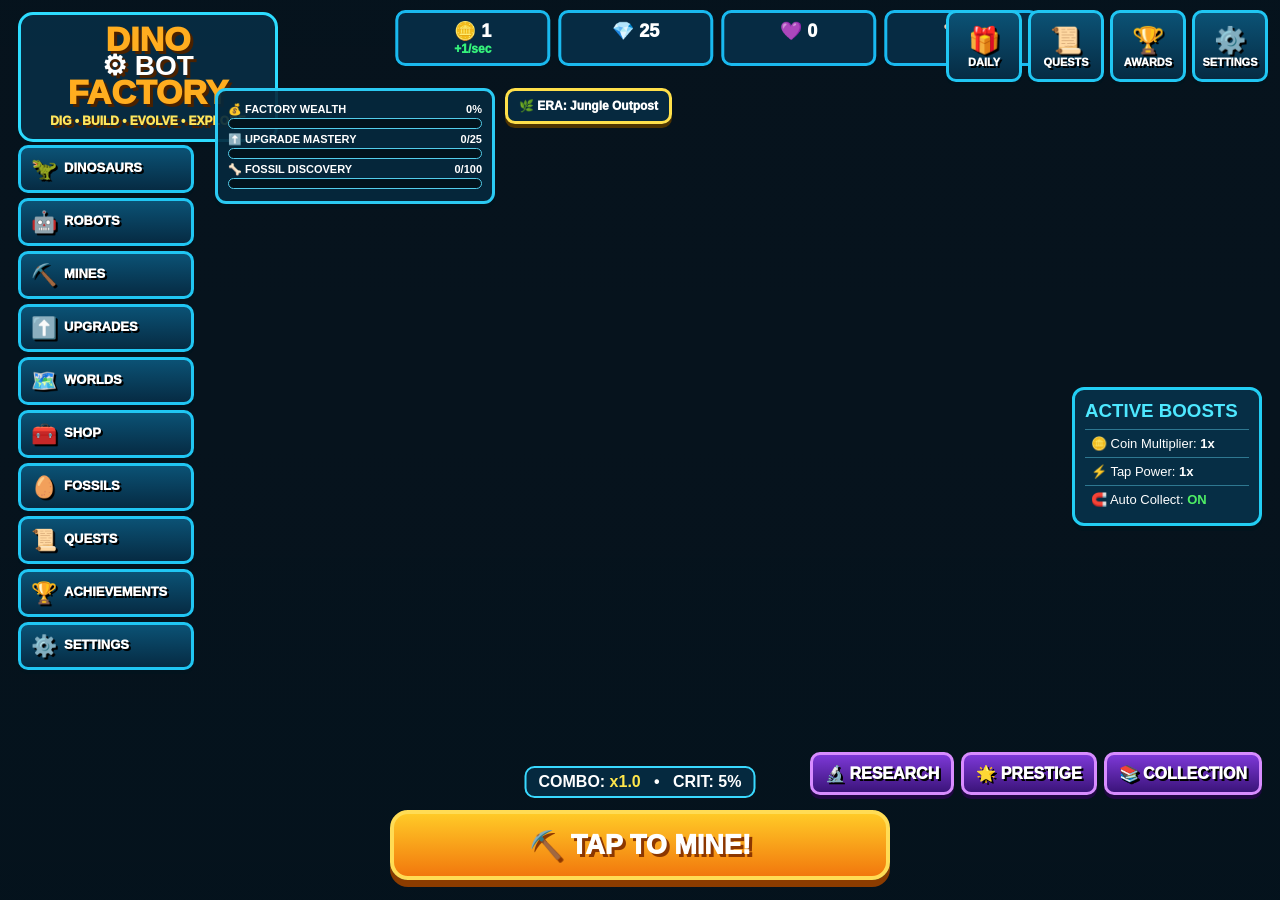
==== app/src/main/assets/index.html @ ebbcc348 "Publish Android APK with responsive layout" ====
<!doctype html>
<html><head><meta charset="utf-8"><title>DinoBot Factory - Reference Layout Edition</title>
<meta name="viewport" content="width=device-width,initial-scale=1,user-scalable=no">
<style>
*{box-sizing:border-box}html,body{margin:0;width:100%;height:100%;overflow:hidden;background:#06131d;color:#fff;font-family:Arial,sans-serif}
button{font:inherit}
#game{position:relative;width:100vw;height:100vh;background-image:url("background.jpg");background-position:center;background-size:cover;overflow:hidden}
#game:after{content:"";position:absolute;inset:0;background:linear-gradient(#00111b18,#00111b00 45%,#00111b45);pointer-events:none}
.logo{position:absolute;z-index:20;left:18px;top:12px;width:260px;padding:10px 14px;text-align:center;font-weight:1000;font-size:34px;line-height:.85;color:#ffad1f;text-shadow:3px 3px #4a2100;background:#08334dbd;border:3px solid #2ddcff;border-radius:15px;box-shadow:0 5px #02131d}
.logo b{display:block;color:#fff;font-size:28px}.logo small{display:block;color:#ffe65c;font-size:12px;line-height:1.4;margin-top:6px}
.resources{position:absolute;z-index:30;top:10px;left:50%;transform:translateX(-38%);display:flex;gap:8px}
.res{min-width:155px;background:#062b43;border:3px solid #19b9ef;border-radius:10px;padding:7px 12px;box-shadow:0 4px #02131d;font-weight:1000;font-size:18px;text-align:center}
.res small{display:block;color:#35f27b;font-size:12px}
.topbuttons{position:absolute;z-index:30;right:12px;top:10px;display:flex;gap:6px}
.topbtn,.sidebtn{background:linear-gradient(#0b5275,#062b43);border:3px solid #20c6f3;color:white;box-shadow:0 4px #02131d;cursor:pointer;font-weight:1000;text-shadow:2px 2px #000;transition:.08s}
.topbtn{width:76px;height:72px;border-radius:10px;font-size:11px}.topbtn span{display:block;font-size:26px}
.side{position:absolute;z-index:30;left:18px;top:220px;width:180px;display:flex;flex-direction:column;gap:7px}
.sidebtn{height:58px;border-radius:10px;text-align:left;padding:0 12px;font-size:15px}.sidebtn span{font-size:26px;vertical-align:middle;margin-right:9px}
.topbtn:hover,.sidebtn:hover,.buy:hover,#tap:hover{filter:brightness(1.2)}
.topbtn:active,.sidebtn:active,.buy:active,#tap:active{transform:translateY(4px) scale(.97);box-shadow:0 0 #02131d}
.clickfx{animation:clickfx .25s}@keyframes clickfx{50%{filter:brightness(2);transform:scale(.94)}}
.boosts{position:absolute;z-index:25;right:18px;top:43%;width:190px;background:#063149e8;border:3px solid #22cef4;border-radius:12px;padding:10px;box-shadow:0 5px #02131d}
.boosts h3{margin:0 0 7px;color:#4ee8ff}.boost{padding:6px;border-top:1px solid #2e7891;font-size:13px}
#tap{position:absolute;z-index:35;left:50%;bottom:20px;transform:translateX(-50%);width:min(500px,45vw);height:70px;border:4px solid #ffdc55;border-radius:18px;background:linear-gradient(#ffca27,#f2780d);color:white;font-size:27px;font-weight:1000;text-shadow:3px 3px #8c3700;box-shadow:0 7px #8b3c00;cursor:pointer}
.goal{position:absolute;z-index:28;right:17%;bottom:20px;width:260px;background:#062b43;border:3px solid #20c6f3;border-radius:12px;padding:9px;text-align:center;font-weight:900}.bar{height:14px;background:#031822;border:2px solid #67d9f5;border-radius:9px;overflow:hidden}.fill{height:100%;background:#36e94c;width:0%}
.world{position:absolute;z-index:28;left:105px;bottom:18px;width:250px;background:#062b43;border:3px solid #20c6f3;border-radius:12px;padding:8px;font-weight:900}
#overlay{display:none;position:absolute;z-index:100;inset:0;background:#0008;align-items:center;justify-content:center;padding:14px}
#panel{width:min(900px,72vw);max-height:72vh;overflow:auto;background:#06283c;border:4px solid #25d1f6;border-radius:14px;box-shadow:0 15px 45px #000;padding:12px}
.head{display:flex;justify-content:space-between;align-items:center;border-bottom:2px solid #20a4c9}.head h1{margin:4px;color:#fff;font-size:23px}.close{background:#e53f39;border:3px solid #7b1515;color:#fff;border-radius:8px;font-size:20px;font-weight:1000;cursor:pointer}
.grid{display:grid;grid-template-columns:repeat(3,1fr);gap:10px;margin-top:10px}.card{background:linear-gradient(#0b4865,#082f46);border:2px solid #2aaed5;border-radius:10px;padding:10px;text-align:center;position:relative;overflow:hidden}.card h3{margin:3px}.icon{font-size:42px}.lvl{color:#53eaff;font-weight:1000}.desc{min-height:34px;font-size:12px;color:#d9f8ff}.buy{width:100%;padding:9px;background:linear-gradient(#52ef43,#19b82d);border:2px solid #08731a;border-radius:7px;color:#05240a;font-weight:1000;box-shadow:0 4px #075516;cursor:pointer}.buy.locked{background:#58666c;color:#d2d2d2;border-color:#333;box-shadow:0 4px #222}
.upgraded{animation:upgrade .75s}@keyframes upgrade{20%{transform:scale(1.08);filter:brightness(1.8)}45%{box-shadow:0 0 35px #fff,0 0 55px #40efff}100%{transform:scale(1)}}
.gain{position:absolute;z-index:200;color:#ffe44e;font-size:30px;font-weight:1000;text-shadow:3px 3px #000;pointer-events:none;animation:gain .9s forwards}@keyframes gain{0%{transform:translate(-50%,0) scale(.7)}40%{transform:translate(-50%,-35px) scale(1.25)}100%{transform:translate(-50%,-105px);opacity:0}}
.spark{position:absolute;z-index:201;pointer-events:none;animation:spark .8s forwards}@keyframes spark{to{transform:translate(var(--x),var(--y)) rotate(240deg) scale(.2);opacity:0}}
#toast{display:none;position:absolute;z-index:250;left:50%;top:17%;transform:translateX(-50%);padding:13px 25px;background:#073b55;border:4px solid #ffe45a;border-radius:12px;font-size:23px;font-weight:1000;text-shadow:2px 2px #000;box-shadow:0 0 30px #fff7}.toast{display:block!important;animation:toast 1.25s forwards}@keyframes toast{0%{opacity:0;transform:translate(-50%,-30px) scale(.6)}20%,70%{opacity:1;transform:translate(-50%,0) scale(1.05)}100%{opacity:0;transform:translate(-50%,-20px)}}
@media(max-width:900px){.logo{width:170px;font-size:23px}.logo b{font-size:20px}.side{left:8px;width:125px;top:170px}.sidebtn{height:45px;font-size:11px}.sidebtn span{font-size:18px}.resources{transform:translateX(-30%)}.res{min-width:105px;font-size:13px}.topbuttons{display:none}.boosts{display:none}.world{display:none}.goal{right:8px;width:180px}.grid{grid-template-columns:repeat(2,1fr)}#panel{width:86vw}}
</style>
<style>
#featureDock{position:absolute;z-index:32;right:18px;bottom:105px;display:flex;gap:7px}
.featureBtn{background:linear-gradient(#7d38d7,#3b147a);border:3px solid #d88cff;color:#fff;border-radius:10px;
padding:9px 12px;font-weight:1000;box-shadow:0 4px #210743;cursor:pointer;text-shadow:2px 2px #000}
.featureBtn:active{transform:translateY(3px);box-shadow:0 1px #210743}
.comboBox{position:absolute;z-index:34;left:50%;bottom:102px;transform:translateX(-50%);background:#062b43e8;
border:2px solid #39d9ff;border-radius:10px;padding:5px 12px;font-weight:900}
#combo{color:#ffe64b}.crit{color:#ff63ef!important;font-size:38px!important}
@media(max-width:900px){#featureDock{display:none}.comboBox{bottom:90px}}
</style>

<style>
#tap{
  transform:translateX(-50%) !important;
  translate:0 0 !important;
  transition:filter .08s, box-shadow .08s !important;
  will-change:scale,filter;
}
#tap:hover{transform:translateX(-50%) !important}
#tap:active{transform:translateX(-50%) !important;scale:.96;box-shadow:0 3px #8b3c00!important}
#tap.clickfx{animation:tapStable .24s!important}
@keyframes tapStable{0%,100%{scale:1}45%{scale:.94;filter:brightness(1.6)}}
.catTag{display:inline-block;padding:2px 7px;border-radius:9px;background:#031c2a;color:#69eaff;font-size:10px;font-weight:1000;margin-bottom:4px}
.trait{margin:6px 0;padding:5px;border:1px solid #2f7892;border-radius:6px;background:#061f30;font-size:11px}
.eventMeter{position:absolute;z-index:40;right:18px;bottom:178px;width:215px;background:#062b43e8;border:3px solid #ffcf42;border-radius:10px;padding:8px;font-size:11px;font-weight:900}
.eventMeter b{color:#ffe75b}.eventbar{height:8px;background:#02131d;border-radius:6px;margin-top:5px;overflow:hidden}.eventbar i{display:block;height:100%;width:0;background:#ffe247}
#eventCard{display:none;position:absolute;z-index:260;left:50%;top:22%;transform:translateX(-50%);width:min(460px,80vw);background:#082e46;border:4px solid #ffe45a;border-radius:15px;padding:16px;text-align:center;box-shadow:0 0 45px #000}
#eventCard.show{display:block;animation:eventPop .35s}@keyframes eventPop{0%{transform:translateX(-50%) scale(.65);opacity:0}100%{transform:translateX(-50%) scale(1);opacity:1}}
#eventCard h2{margin:3px;color:#ffe75b}.eventBtns{display:flex;gap:8px;justify-content:center}.eventBtns button{padding:9px 15px;border-radius:8px;border:2px solid #59eaff;background:#0a5275;color:#fff;font-weight:1000;cursor:pointer}
</style>

<style id="windowsLeftMenuFix">
/* Keep the full left navigation visible on ordinary laptop/desktop Chrome windows. */
.side{
  top:145px !important;
  bottom:18px !important;
  height:auto !important;
  max-height:calc(100vh - 163px) !important;
  gap:5px !important;
  overflow-y:auto !important;
  overflow-x:hidden !important;
  padding-right:4px;
  scrollbar-width:thin;
}
.sidebtn{
  flex:0 0 48px !important;
  height:48px !important;
  min-height:48px !important;
  padding:0 10px !important;
  font-size:13px !important;
}
.sidebtn span{
  font-size:21px !important;
  margin-right:7px !important;
}
.side::-webkit-scrollbar{width:5px}
.side::-webkit-scrollbar-thumb{background:#2bbde8;border-radius:5px}

/* Short Windows browser windows get an even more compact menu. */
@media (min-width:901px) and (max-height:800px){
  .side{top:118px !important;bottom:10px !important;max-height:calc(100vh - 128px) !important;gap:3px !important}
  .sidebtn{flex-basis:40px !important;height:40px !important;min-height:40px !important;font-size:11px !important}
  .sidebtn span{font-size:18px !important;margin-right:5px !important}
}
@media (min-width:901px) and (max-height:650px){
  .side{top:90px !important}
  .sidebtn{flex-basis:34px !important;height:34px !important;min-height:34px !important;font-size:10px !important}
  .sidebtn span{font-size:15px !important}
}
</style>

<style id="progressEvolutionUpdate">
#progressDeck{
 position:absolute;z-index:31;left:215px;top:92px;width:280px;
 background:#05283de8;border:3px solid #2bcaf3;border-radius:11px;
 padding:8px 10px;box-shadow:0 5px #02131d;font-size:11px;font-weight:900
}
.pRow{margin:4px 0}.pLabel{display:flex;justify-content:space-between;margin-bottom:2px}
.pTrack{height:11px;background:#02131d;border:1px solid #53ccea;border-radius:8px;overflow:hidden}
.pFill{height:100%;width:0%;background:linear-gradient(90deg,#1de765,#ffe343);transition:width .35s ease}
#wealthFill{background:linear-gradient(90deg,#23d7ff,#7557ff)}
#upgradeFill{background:linear-gradient(90deg,#ff9d21,#ffe84a)}
#fossilFill{background:linear-gradient(90deg,#8bdd62,#e6f6a4)}
#evolutionBanner{
 display:none;position:absolute;z-index:270;left:50%;top:34%;transform:translate(-50%,-50%);
 padding:18px 32px;background:#072f47;border:5px solid #ffe24b;border-radius:15px;
 font-size:30px;font-weight:1000;text-align:center;text-shadow:3px 3px #000;
 box-shadow:0 0 55px #fff8
}
#evolutionBanner.play{display:block;animation:evolvePop 1.7s forwards}
@keyframes evolvePop{
 0%{opacity:0;transform:translate(-50%,-50%) scale(.3) rotate(-4deg)}
 18%{opacity:1;transform:translate(-50%,-50%) scale(1.15) rotate(2deg)}
 35%,70%{transform:translate(-50%,-50%) scale(1)}
 100%{opacity:0;transform:translate(-50%,-70%) scale(1.08)}
}
.worldPulse{animation:worldPulse .55s}
@keyframes worldPulse{35%{filter:brightness(1.55) saturate(1.4)}}
.levelSpark{position:absolute;z-index:265;pointer-events:none;font-size:22px;animation:levelSpark 1s forwards}
@keyframes levelSpark{to{transform:translate(var(--sx),var(--sy)) rotate(300deg) scale(.1);opacity:0}}
/* Background evolution layers: existing art remains underneath. */
#game:before{
 content:"";position:absolute;z-index:1;inset:0;pointer-events:none;
 opacity:var(--evoOpacity,0);transition:opacity 1.5s ease,background 1.5s ease;
 background:var(--evoLayer,transparent)
}
#game[data-stage="1"]{--evoOpacity:.12;--evoLayer:linear-gradient(120deg,#00d8ff44,#0000 42%,#7aff6840)}
#game[data-stage="2"]{--evoOpacity:.22;--evoLayer:radial-gradient(circle at 72% 35%,#b74cff88 0 5%,transparent 26%),linear-gradient(120deg,#00efff33,#ff9c2130)}
#game[data-stage="3"]{--evoOpacity:.30;--evoLayer:radial-gradient(circle at 25% 38%,#20f4ff99 0 4%,transparent 24%),radial-gradient(circle at 78% 26%,#ff6d3299 0 5%,transparent 25%),linear-gradient(#00132722,#742cff33)}
#game[data-stage="4"]{--evoOpacity:.40;--evoLayer:radial-gradient(circle at 50% 30%,#fff26a99 0 3%,transparent 22%),linear-gradient(120deg,#8d35ff55,#00eaff55)}
#eraBadge{
 position:absolute;z-index:32;left:505px;top:92px;background:#062b43e8;border:3px solid #ffe04a;
 border-radius:10px;padding:8px 11px;font-size:12px;font-weight:1000;box-shadow:0 4px #4f3400
}
@media(max-width:1100px){#progressDeck{left:205px;width:235px}#eraBadge{left:450px}}
@media(min-width:901px) and (max-height:700px){#progressDeck{top:70px}.eraBadge,#eraBadge{top:70px}}
</style>

<style id="popupOnlyWorldQuestFix">
/* World and quest/goal information now lives only inside its button-opened popup. */
.world,.goal{display:none !important}

/* Give the progress/evolution HUD a little more breathing room. */
#progressDeck{top:88px}
#eraBadge{top:88px}
@media (min-width:901px) and (max-height:700px){
 #progressDeck{top:68px}
 #eraBadge{top:68px}
}
</style>
<style id="android-layout-fix">html,body{width:100%;height:100%;min-height:100%;overflow:hidden;overscroll-behavior:none;-webkit-user-select:none;user-select:none;-webkit-tap-highlight-color:transparent;touch-action:manipulation}#game{width:100vw;height:100dvh;min-height:100vh;overflow:hidden;padding-top:env(safe-area-inset-top);padding-bottom:env(safe-area-inset-bottom);padding-left:env(safe-area-inset-left);padding-right:env(safe-area-inset-right)}button{touch-action:manipulation;-webkit-tap-highlight-color:transparent}@media(max-width:600px){body{font-size:clamp(12px,3.2vw,18px)}}</style><script>document.addEventListener('touchmove',function(e){if(e.target===document.body)e.preventDefault()},{passive:false});</script></head>
<body><div id="game">
<div class="logo">DINO <b>⚙ BOT</b> FACTORY<small>DIG • BUILD • EVOLVE • EXPLORE</small></div>
<div class="resources">
 <div class="res">🪙 <span id="coins">0</span><small>+<span id="rate">1</span>/sec</small></div>
 <div class="res">💎 <span id="gems">25</span></div>
 <div class="res">💜 <span id="cores">0</span></div>
 <div class="res">🦴 <span id="fossils">0</span></div>
</div>
<div class="topbuttons">
 <button class="topbtn" onclick="daily(this)"><span>🎁</span>DAILY</button>
 <button class="topbtn" onclick="openMenu('quests',this)"><span>📜</span>QUESTS</button>
 <button class="topbtn" onclick="openMenu('achievements',this)"><span>🏆</span>AWARDS</button>
 <button class="topbtn" onclick="openMenu('settings',this)"><span>⚙️</span>SETTINGS</button>
</div>
<div class="side">
 <button class="sidebtn" onclick="openMenu('dinos',this)"><span>🦖</span>DINOSAURS</button>
 <button class="sidebtn" onclick="openMenu('robots',this)"><span>🤖</span>ROBOTS</button>
 <button class="sidebtn" onclick="openMenu('mines',this)"><span>⛏️</span>MINES</button>
 <button class="sidebtn" onclick="openMenu('upgrades',this)"><span>⬆️</span>UPGRADES</button>
 <button class="sidebtn" onclick="openMenu('worlds',this)"><span>🗺️</span>WORLDS</button>
 <button class="sidebtn" onclick="openMenu('shop',this)"><span>🧰</span>SHOP</button>
 <button class="sidebtn" onclick="openMenu('fossils',this)"><span>🥚</span>FOSSILS</button>
 <button class="sidebtn" onclick="openMenu('quests',this)"><span>📜</span>QUESTS</button>
 <button class="sidebtn" onclick="openMenu('achievements',this)"><span>🏆</span>ACHIEVEMENTS</button>
 <button class="sidebtn" onclick="openMenu('settings',this)"><span>⚙️</span>SETTINGS</button>
</div>
<div class="boosts"><h3>ACTIVE BOOSTS</h3><div class="boost">🪙 Coin Multiplier: <b id="coinBoost">1x</b></div><div class="boost">⚡ Tap Power: <b id="tapBoost">1x</b></div><div class="boost">🧲 Auto Collect: <b style="color:#4fef65">ON</b></div></div>
<div class="world">🗺️ WORLD <span id="worldNo">1</span><br><small id="worldName">Jurassic Falls</small></div>
<div class="goal">🥚 NEXT GOAL: Buy 10 upgrades<div class="bar"><div class="fill" id="goalFill"></div></div><small><span id="goalText">0</span>/10</small></div>
<button id="tap" onclick="tapEarn(event)">⛏️ TAP TO MINE!</button>

<div id="featureDock">
<button class="featureBtn" onclick="openMega('research',this)">🔬 RESEARCH</button>
<button class="featureBtn" onclick="openMega('prestige',this)">🌟 PRESTIGE</button>
<button class="featureBtn" onclick="openMega('collection',this)">📚 COLLECTION</button>
</div>
<div class="comboBox">COMBO: <span id="combo">x1.0</span> &nbsp; • &nbsp; CRIT: <span id="critChance">5%</span></div>


<div id="eventCard"><h2 id="eventTitle">EVENT!</h2><p id="eventText"></p><div class="eventBtns" id="eventButtons"></div></div>

<div id="progressDeck">
 <div class="pRow"><div class="pLabel"><span>💰 FACTORY WEALTH</span><span id="wealthTxt">0%</span></div><div class="pTrack"><div class="pFill" id="wealthFill"></div></div></div>
 <div class="pRow"><div class="pLabel"><span>⬆️ UPGRADE MASTERY</span><span id="upgradeTxt">0/25</span></div><div class="pTrack"><div class="pFill" id="upgradeFill"></div></div></div>
 <div class="pRow"><div class="pLabel"><span>🦴 FOSSIL DISCOVERY</span><span id="fossilTxt">0/100</span></div><div class="pTrack"><div class="pFill" id="fossilFill"></div></div></div>
</div>
<div id="eraBadge">🌿 ERA: <span id="eraName">Jungle Outpost</span></div>
<div id="evolutionBanner"></div>
<div id="toast"></div>
<div id="overlay" onclick="if(event.target===this)closeMenu()"><div id="panel"><div class="head"><h1 id="title"></h1><button class="close" onclick="closeMenu()">✕</button></div><div id="body"></div></div></div>
</div>
<script>
const ITEMS={
dinos:[
['rex','Robo Rex','🦖',120,0,5,'+5 tap power'],['trike','Tricera Tech','🦕',650,20,0,'+20/sec'],['stego','Stego Mech','🦕',2800,75,0,'+75/sec'],['raptor','Raptor Unit','🦖',9500,0,45,'+45 tap power'],['ptera','Pterabot','🐉',28000,500,0,'+500/sec'],['bronto','Bronto Bot','🦕',90000,1800,0,'+1,800/sec'],['spino','Spino Reactor','🦖',350000,6500,0,'+6,500/sec'],['omega','Omega Rex','🔥',1200000,0,500,'+500 tap power'],['alphaGene','Alpha Gene','🧬',2500000,0,900,'GENETICS • +900 tap. A high-impact active mining dinosaur.'],['packInstinct','Pack Instinct','🐾',8500000,320000,0,'PACK • +320K/sec. Dinosaurs generate coordinated passive income.'],['fossilHunter','Fossil Hunter','🦴',22000000,500000,0,'HUNTER • +500K/sec and unlocks stronger fossil-event rewards.']],
robots:[
['miner','Miner Bot','🤖',50,5,0,'+5/sec'],['hauler','Ore Hauler','🚚',240,18,0,'+18/sec'],['welder','Welder Bot','🦾',1200,70,0,'+70/sec'],['drone','Survey Drone','🛸',5200,230,0,'+230/sec'],['foreman','Robo Foreman','👷',22000,800,0,'+800/sec'],['assembler','Assembler','⚙️',75000,2600,0,'+2,600/sec'],['quantum','Quantum Bot','🤖',280000,9000,0,'+9,000/sec'],['singularity','Singularity AI','🧠',1500000,42000,0,'+42,000/sec'],['repairSwarm','Repair Swarm','🔧',2200000,140000,0,'SUPPORT • +140K/sec. Automated maintenance crew.'],['overclockBot','Overclock Bot','💻',7000000,600000,0,'SPEED • +600K/sec. Industrial automation specialist.'],['cargoNetwork','Cargo Network','🚛',26000000,2600000,0,'LOGISTICS • +2.6M/sec. Massive passive production.']],
mines:[
['drill','Rock Drill','⛏️',90,8,0,'+8/sec'],['shaft','Crystal Shaft','💎',600,32,0,'+32/sec'],['refinery','Ore Refinery','🏭',2400,125,0,'+125/sec'],['excavator','Fossil Excavator','🦴',9500,440,0,'+440/sec'],['magma','Magma Bore','🌋',38000,1600,0,'+1,600/sec'],['deepcore','Deep Core Mine','💠',145000,5500,0,'+5,500/sec'],['meteor','Meteor Quarry','☄️',600000,22000,0,'+22,000/sec'],['planet','Planet Cracker','🪐',3000000,110000,0,'+110,000/sec'],['gemSeam','Gem Seam','💎',1800000,90000,0,'RESOURCE • +90K/sec. Improves event jackpots.'],['fossilBed','Ancient Fossil Bed','🦴',6200000,360000,0,'EXCAVATION • +360K/sec. Better fossil discoveries.'],['coreRift','Core Rift','🌀',30000000,3500000,0,'DEEP MINE • +3.5M/sec. Extreme late-game extraction.']],
upgrades:[
['glove','Power Gauntlet','🧤',100,0,3,'+3 tap'],['autotap','Auto Tapper','👆',500,25,0,'+25/sec'],['conveyor','Turbo Conveyor','🔩',1800,90,0,'+90/sec'],['lab','Dino Lab','🥚',6000,0,35,'+35 tap'],['fusion','Fusion Core','⚡',19000,650,0,'+650/sec'],['scanner','Fossil Scanner','🔎',55000,1900,0,'+1,900/sec'],['nanites','Nanobot Swarm','✨',180000,6500,0,'+6,500/sec'],['reactor','Core Reactor','🔵',500000,18000,0,'+18,000/sec'],['time','Time Engine','⏱️',1800000,70000,0,'+70,000/sec'],['star','Star Forge','⭐',7000000,300000,0,'+300,000/sec'],['tapCombo','Combo Capacitor','🔥',1200000,0,450,'ACTIVE • +450 tap. Designed for rapid tapping.'],['critArray','Critical Array','🎯',5000000,0,1600,'CRITICAL • +1,600 tap and improves critical-event synergy.'],['factoryGrid','Factory Grid','🏗️',18000000,1800000,0,'GLOBAL • +1.8M/sec. Factory-wide infrastructure.'],['goldProtocol','Golden Protocol','👑',65000000,7500000,0,'ECONOMY • +7.5M/sec. End-game economic upgrade.']]
};
let s={coins:0,total:0,rate:1,tap:1,gems:25,cores:0,fossils:0,owned:{},daily:0,world:1,sound:true,research:0,prestige:0,combo:1,lastTap:0,crit:5};
try{let q=JSON.parse(localStorage.DinoBotReferenceLayoutV1||'null');if(q)s=Object.assign(s,q);s.research=s.research||0;s.prestige=s.prestige||0;s.combo=s.combo||1;s.crit=s.crit||5}catch(e){}

s.perm=s.perm||{};
const PERM=[
 ['reinforcedTap','Reinforced Tap Core','🔨',8,'Permanent +25% tap power'],
 ['robotFirmware','Robot Firmware','🤖',10,'Permanent +15% passive income'],
 ['dinoGenome','Dino Genome Bank','🧬',12,'Permanent +40 tap power'],
 ['deepScanner','Deep Scanner','📡',14,'Permanent +8% critical chance'],
 ['fossilMagnet','Fossil Magnet','🧲',9,'Permanent bonus fossil discoveries'],
 ['quantumWallet','Quantum Wallet','💰',16,'Permanent +10% all coin earnings'],
 ['factoryAI','Factory AI','🧠',20,'Permanent +25% passive income'],
 ['reactorMatrix','Reactor Matrix','⚛️',24,'Permanent +100 tap and +500/sec'],
 ['luckyCore','Lucky Core','🍀',28,'Permanent +10% critical chance'],
 ['ancientProtocol','Ancient Protocol','👑',35,'Permanent +50% tap and +50% passive income']
];
function permOwned(id){return !!s.perm[id]}
function buyPerm(i){
 let p=PERM[i]; if(permOwned(p[0]))return toast('Already owned');
 if(s.gems<p[3])return toast('Need '+(p[3]-s.gems)+' more gems');
 s.gems-=p[3];s.perm[p[0]]=true;
 if(p[0]==='reinforcedTap')s.tap*=1.25;
 if(p[0]==='robotFirmware')s.rate*=1.15;
 if(p[0]==='dinoGenome')s.tap+=40;
 if(p[0]==='deepScanner')s.crit=Math.min(75,(s.crit||5)+8);
 if(p[0]==='fossilMagnet')s.fossilMagnet=true;
 if(p[0]==='quantumWallet')s.coinPermanent=(s.coinPermanent||1)*1.10;
 if(p[0]==='factoryAI')s.rate*=1.25;
 if(p[0]==='reactorMatrix'){s.tap+=100;s.rate+=500}
 if(p[0]==='luckyCore')s.crit=Math.min(75,(s.crit||5)+10);
 if(p[0]==='ancientProtocol'){s.tap*=1.5;s.rate*=1.5}
 particles(innerWidth/2,innerHeight/2,30);toast('⭐ PERMANENT UPGRADE UNLOCKED!');draw();openMenu('shop');
}
function permanentShop(){
 return '<div class="trait"><b>⭐ PERMANENT FACTORY UPGRADES</b><br>These upgrades are purchased once and permanently improve your factory.</div><div class="grid">'+
 PERM.map((p,i)=>`<div class="card"><div class="icon">${p[2]}</div><h3>${p[1]}</h3><div class="lvl">${permOwned(p[0])?'OWNED':'PERMANENT'}</div><div class="desc">${p[4]}</div><button class="buy ${permOwned(p[0])?'locked':''}" onclick="buyPerm(${i})">${permOwned(p[0])?'✓ OWNED':p[3]+' 💎'}</button></div>`).join('')+'</div>';
}

const $=x=>document.getElementById(x);
const fmt=n=>n>=1e15?(n/1e15).toFixed(2)+'Q':n>=1e12?(n/1e12).toFixed(2)+'T':n>=1e9?(n/1e9).toFixed(2)+'B':n>=1e6?(n/1e6).toFixed(2)+'M':n>=1e3?(n/1e3).toFixed(1)+'K':Math.floor(n);
function level(k){return s.owned[k]||0}
function cost(item){return Math.ceil(item[3]*Math.pow(1.62,level(item[0])))}
function purchases(){return Object.values(s.owned).reduce((a,b)=>a+b,0)}
function draw(){coins.textContent=fmt(s.coins);rate.textContent=fmt(s.rate);gems.textContent=s.gems;cores.textContent=s.cores;fossils.textContent=s.fossils;goalText.textContent=purchases();goalFill.style.width=Math.min(100,purchases()*10)+'%';worldNo.textContent=s.world}
function clickAnim(b){if(!b)return;b.classList.remove('clickfx');void b.offsetWidth;b.classList.add('clickfx')}
function particles(x,y,n=9){for(let i=0;i<n;i++){let e=document.createElement('span');e.className='spark';e.textContent=i%3?'✨':'🪙';e.style.left=x+'px';e.style.top=y+'px';e.style.setProperty('--x',(Math.random()*180-90)+'px');e.style.setProperty('--y',(Math.random()*-150-20)+'px');game.appendChild(e);setTimeout(()=>e.remove(),850)}}
function toast(t){let e=$('toast');e.textContent=t;e.className='';void e.offsetWidth;e.className='toast';setTimeout(()=>e.className='',1300)}
function tapEarn(ev){
let now=Date.now();s.combo=(now-s.lastTap<650)?Math.min(5,s.combo+.12):1;s.lastTap=now;
let critical=Math.random()*100<s.crit;let gain=s.tap*s.combo*(critical?5:1)*(1+s.prestige*.25);
s.coins+=gain;s.total+=gain;if(Math.random()<(s.fossilMagnet?.055:.025))s.fossils++;
combo.textContent='x'+s.combo.toFixed(1);critChance.textContent=s.crit+'%';
let x=ev.clientX||innerWidth/2,y=ev.clientY||innerHeight*.8;
let g=document.createElement('div');g.className='gain'+(critical?' crit':'');g.textContent=(critical?'💥 CRITICAL! +':'+')+fmt(gain)+' COINS';
g.style.left=x+'px';g.style.top=y+'px';game.appendChild(g);particles(x,y,critical?18:8);setTimeout(()=>g.remove(),950);clickAnim($('tap'));draw()}
function buy(cat,i){let item=ITEMS[cat][i],c=cost(item);if(s.coins<c)return toast('Need '+fmt(c-s.coins)+' more coins');s.coins-=c;s.owned[item[0]]=level(item[0])+1;s.rate+=item[4];s.tap+=item[5];if(Math.random()<.12)s.fossils++;if(purchases()%12===0){s.gems+=2;toast('⚡ FACTORY POWER SURGE! +2 GEMS ⚡')}else toast('⚡ '+item[1]+' UPGRADED! ⚡');draw();openMenu(cat);setTimeout(()=>{let el=document.querySelector('[data-id="'+item[0]+'"]');if(el){el.classList.add('upgraded');let r=el.getBoundingClientRect();particles(r.left+r.width/2,r.top+r.height/2,20)}},20)}
function itemGrid(cat){return '<div class="grid">'+ITEMS[cat].map((d,i)=>`<div class="card" data-id="${d[0]}"><div class="icon">${d[2]}</div><h3>${d[1]}</h3><div class="lvl">LEVEL ${level(d[0])}</div><div class="desc">${d[6]}<br>Next cost: 🪙 ${fmt(cost(d))}</div><button class="buy" onclick="buy('${cat}',${i})">⬆ UPGRADE</button></div>`).join('')+'</div>'}
function openMenu(cat,b){clickAnim(b);overlay.style.display='flex';let names={dinos:'🦖 DINOSAURS',robots:'🤖 ROBOT WORKSHOP',mines:'⛏️ MINING COMPLEX',upgrades:'⬆️ FACTORY UPGRADES',worlds:'🗺️ WORLDS',shop:'🧰 BOOST SHOP',fossils:'🥚 FOSSIL LAB',quests:'📜 QUESTS',achievements:'🏆 ACHIEVEMENTS',settings:'⚙️ SETTINGS'};title.textContent=names[cat]||cat.toUpperCase();
if(ITEMS[cat])body.innerHTML=itemGrid(cat);
else if(cat==='worlds')body.innerHTML='<div class="grid">'+[['Jurassic Falls','🌴',0],['Volcanic Peak','🌋',100000],['Crystal Caverns','💎',5000000],['Sky Islands','☁️',50000000],['Lost Planet','🪐',500000000]].map((w,i)=>`<div class="card"><div class="icon">${w[1]}</div><h3>WORLD ${i+1}: ${w[0]}</h3><p>${s.total>=w[2]?'UNLOCKED':'Unlock at '+fmt(w[2])+' lifetime coins'}</p><button class="buy ${s.total<w[2]?'locked':''}" onclick="${s.total>=w[2]?`setWorld(${i+1},'${w[0]}')`:''}">${s.total>=w[2]?'TRAVEL':'LOCKED'}</button></div>`).join('')+'</div>';
else if(cat==='shop')body.innerHTML='<div class="trait"><b>⚡ TEMPORARY BOOSTS</b><br>Short bursts of factory power.</div><div class="grid"><div class="card"><div class="icon">🪙</div><h3>2x Coins</h3><p>60 seconds</p><button class="buy" onclick="boostCoins()">5 💎</button></div><div class="card"><div class="icon">⚡</div><h3>2x Tap Power</h3><p>60 seconds</p><button class="buy" onclick="boostTap()">5 💎</button></div><div class="card"><div class="icon">🎁</div><h3>Coin Crate</h3><p>Gain 30 seconds of income instantly.</p><button class="buy" onclick="crate()">3 💎</button></div></div>'+permanentShop();
else if(cat==='fossils')body.innerHTML=`<div class="grid"><div class="card"><div class="icon">🥚</div><h3>Incubate Fossils</h3><p>Spend 25 fossils for a permanent +10 tap power.</p><button class="buy" onclick="incubate()">25 🦴</button></div><div class="card"><div class="icon">💜</div><h3>Core Synthesis</h3><p>Convert 100 fossils into 1 rare core.</p><button class="buy" onclick="synthesize()">100 🦴</button></div></div>`;
else if(cat==='quests')body.innerHTML=`<div class="grid"><div class="card"><h3>⛏️ Master Miner</h3><p>Earn 25K lifetime coins</p><b>${fmt(s.total)} / 25K</b></div><div class="card"><h3>🔧 Builder</h3><p>Buy 10 upgrades</p><b>${purchases()} / 10</b></div><div class="card"><h3>🦴 Fossil Hunter</h3><p>Find 50 fossils</p><b>${s.fossils} / 50</b></div></div>`;
else if(cat==='achievements')body.innerHTML=`<div class="grid"><div class="card"><h3>🏆 First Million</h3><p>${s.total>=1e6?'COMPLETE!':'Keep mining!'}</p></div><div class="card"><h3>🏆 Factory Chief</h3><p>${purchases()>=25?'COMPLETE!':'Buy 25 upgrades'}</p></div><div class="card"><h3>🏆 Fossil Expert</h3><p>${s.fossils>=100?'COMPLETE!':'Collect 100 fossils'}</p></div></div>`;
else body.innerHTML=`<div class="grid"><div class="card"><h3>Sound</h3><button class="buy" onclick="s.sound=!s.sound;toast('Sound '+(s.sound?'ON':'OFF'))">${s.sound?'ON':'OFF'}</button></div><div class="card"><h3>Save Game</h3><button class="buy" onclick="save();toast('GAME SAVED')">SAVE</button></div><div class="card"><h3>Reset</h3><button class="buy" onclick="if(confirm('Reset all progress?')){localStorage.removeItem('DinoBotReferenceLayoutV1');location.reload()}">RESET</button></div></div>`}
function closeMenu(){overlay.style.display='none'}
function setWorld(n,name){s.world=n;worldName.textContent=name;closeMenu();toast('🚀 TRAVELING TO '+name.toUpperCase());draw()}
function daily(b){clickAnim(b);let n=Date.now();if(n-s.daily<86400000)return toast('Daily reward already claimed');s.daily=n;s.coins+=2500;s.gems+=5;s.fossils+=5;particles(innerWidth*.85,90,25);toast('🎁 +2,500 COINS +5 GEMS +5 FOSSILS');draw()}
let coinMult=1,tapMult=1;
function boostCoins(){if(s.gems<5)return toast('Need 5 gems');s.gems-=5;coinMult=2;coinBoost.textContent='2x';setTimeout(()=>{coinMult=1;coinBoost.textContent='1x'},60000);closeMenu();toast('🪙 2x COINS ACTIVATED!');draw()}
function boostTap(){if(s.gems<5)return toast('Need 5 gems');s.gems-=5;tapMult=2;tapBoost.textContent='2x';let old=s.tap;s.tap*=2;setTimeout(()=>{s.tap=Math.max(1,s.tap/2);tapMult=1;tapBoost.textContent='1x';draw()},60000);closeMenu();toast('⚡ 2x TAP ACTIVATED!');draw()}
function crate(){if(s.gems<3)return toast('Need 3 gems');s.gems-=3;let v=s.rate*30;s.coins+=v;s.total+=v;closeMenu();toast('🎁 +'+fmt(v)+' COINS!');draw()}
function incubate(){if(s.fossils<25)return toast('Need 25 fossils');s.fossils-=25;s.tap+=10;openMenu('fossils');toast('🥚 NEW DINO POWER! +10 TAP');draw()}
function synthesize(){if(s.fossils<100)return toast('Need 100 fossils');s.fossils-=100;s.cores++;openMenu('fossils');toast('💜 RARE CORE CREATED!');draw()}
function save(){localStorage.DinoBotReferenceLayoutV1=JSON.stringify(s)}
setInterval(()=>{let x=s.rate*coinMult*(s.coinPermanent||1)/10;s.coins+=x;s.total+=x;draw()},100);
setInterval(save,2000);draw();

function openMega(type,b){
 clickAnim(b);overlay.style.display='flex';
 if(type==='research'){
  title.textContent='🔬 RESEARCH LAB';
  body.innerHTML=`<div class="grid">
  <div class="card"><div class="icon">👆</div><h3>Tap Engineering</h3><p>Permanent +20 tap power.<br>Level ${s.research}</p><button class="buy" onclick="researchBuy('tap')">${5+s.research*3} 💎</button></div>
  <div class="card"><div class="icon">⚡</div><h3>Critical Mining</h3><p>+2% critical chance. Critical taps pay 5x.</p><button class="buy" onclick="researchBuy('crit')">${8+s.research*3} 💎</button></div>
  <div class="card"><div class="icon">🏭</div><h3>Automation Science</h3><p>Permanent +10% of current income/sec.</p><button class="buy" onclick="researchBuy('auto')">${10+s.research*3} 💎</button></div></div>`;
 } else if(type==='prestige'){
  title.textContent='🌟 TIME PORTAL PRESTIGE';
  let reward=Math.max(0,Math.floor(Math.sqrt(s.total/1000000)));
  body.innerHTML=`<div class="card"><div class="icon">🌟</div><h2>Reset the Factory, Keep Permanent Power</h2>
  <p>Prestige Stars owned: <b>${s.prestige}</b><br>Prestiging now awards <b>${reward} Stars</b>.<br>Each Star gives +25% to tap earnings.</p>
  <button class="buy" onclick="doPrestige(${reward})">${reward>0?'PRESTIGE NOW':'EARN 1M LIFETIME COINS FIRST'}</button></div>`;
 } else {
  title.textContent='📚 DINO-BOT COLLECTION';
  let names=[...ITEMS.dinos,...ITEMS.robots].filter(x=>level(x[0])>0);
  body.innerHTML=names.length?'<div class="grid">'+names.map(x=>`<div class="card"><div class="icon">${x[2]}</div><h3>${x[1]}</h3><div class="lvl">LEVEL ${level(x[0])}</div><p>${x[6]}</p></div>`).join('')+'</div>':'<div class="card"><h2>No discoveries yet</h2><p>Buy dinosaurs and robots to fill your collection.</p></div>';
 }
}
function researchBuy(kind){
 let c=(kind==='tap'?5:kind==='crit'?8:10)+s.research*3;if(s.gems<c)return toast('Need '+(c-s.gems)+' more gems');
 s.gems-=c;s.research++;
 if(kind==='tap')s.tap+=20;
 if(kind==='crit')s.crit=Math.min(50,s.crit+2);
 if(kind==='auto')s.rate+=Math.max(1,s.rate*.10);
 particles(innerWidth/2,innerHeight/2,28);toast('🔬 RESEARCH COMPLETE!');draw();openMega('research');
}
function doPrestige(reward){
 if(reward<1)return toast('Earn 1M lifetime coins first');
 if(!confirm('Prestige resets coins and purchased levels, but keeps Gems, Fossils, Research and Prestige Stars. Continue?'))return;
 s.prestige+=reward;s.coins=0;s.total=0;s.rate=1;s.tap=1+s.research*20;s.owned={};closeMenu();toast('🌟 PRESTIGE COMPLETE! +'+reward+' STARS');draw();
}
setInterval(()=>{if(Date.now()-s.lastTap>800&&s.combo>1){s.combo=Math.max(1,s.combo-.15);if(document.getElementById('combo'))combo.textContent='x'+s.combo.toFixed(1)}},250);


document.getElementById('game').addEventListener('pointerdown', function(ev){
  if (ev.button !== undefined && ev.button !== 0) return;
  if (ev.target.closest('button,#overlay,.side,.topbuttons,.resources,.boosts,.world,.goal,#featureDock')) return;
  tapEarn(ev);
});


// ---- Category identity + specialty mechanics ----
const CAT_META={
 dinos:['🧬 GENETICS & CREATURE POWER','Dinosaurs focus on tap strength, fossils and active play.'],
 robots:['🤖 AUTOMATION & LOGISTICS','Robots specialize in reliable passive production.'],
 mines:['⛏️ EXTRACTION & RARE RESOURCES','Mines specialize in income and random resource jackpots.'],
 upgrades:['⚡ FACTORY TECHNOLOGY','Technology improves active mining and factory-wide systems.']
};
const oldItemGrid=itemGrid;
itemGrid=function(cat){
 let raw=oldItemGrid(cat);
 let meta=CAT_META[cat];
 return `<div class="trait"><b>${meta[0]}</b><br>${meta[1]}</div>`+raw;
};

// Category-specific bonuses happen on every 5th level of an item.
const originalBuy=buy;
buy=function(cat,i){
 let before=level(ITEMS[cat][i][0]), oldCoins=s.coins;
 originalBuy(cat,i);
 if(level(ITEMS[cat][i][0])===before) return;
 let L=level(ITEMS[cat][i][0]);
 if(L%5===0){
   if(cat==='dinos'){s.tap+=Math.max(5,Math.floor(s.tap*.05));s.fossils+=3;toast('🦖 DINO MILESTONE! +5% TAP & +3 FOSSILS');}
   if(cat==='robots'){let b=Math.max(2,Math.floor(s.rate*.05));s.rate+=b;toast('🤖 ROBOT NETWORK! +5% FACTORY INCOME');}
   if(cat==='mines'){let jackpot=Math.max(100,s.rate*20);s.coins+=jackpot;s.total+=jackpot;s.fossils+=5;toast('⛏️ RICH VEIN! +'+fmt(jackpot)+' COINS');}
   if(cat==='upgrades'){s.gems+=2;s.tap+=Math.max(3,Math.floor(s.tap*.025));toast('⚡ TECH BREAKTHROUGH! +2 GEMS');}
   draw();
 }
};

// ---- Random events ----
let eventClock=0, eventTarget=25+Math.random()*35, activeEvent=null;
const EVENTS=[
 {t:'🦴 FOSSIL RUSH!',x:'A newly exposed fossil bed is glowing beneath the factory.',a:'EXCAVATE',b:'SELL THE LOCATION',kind:'fossil'},
 {t:'🤖 BOT OVERCLOCK!',x:'The robot network found unused processing capacity.',a:'OVERCLOCK',b:'PLAY IT SAFE',kind:'bot'},
 {t:'🌋 MAGMA SURGE!',x:'A magma pocket is pushing rare ore toward the surface.',a:'DRILL DEEPER',b:'SEAL THE SHAFT',kind:'magma'},
 {t:'🦖 DINO STAMPEDE!',x:'Your dinosaur team is fired up and ready to work.',a:'JOIN THE RUSH',b:'CALM THEM DOWN',kind:'dino'},
 {t:'💎 CRYSTAL COMET!',x:'A crystal-rich meteor fragment has landed nearby.',a:'RECOVER IT',b:'ANALYZE IT',kind:'comet'}
];
function triggerEvent(){
 if(activeEvent)return; activeEvent=EVENTS[Math.floor(Math.random()*EVENTS.length)];
 eventTitle.textContent=activeEvent.t;eventText.textContent=activeEvent.x;
 eventButtons.innerHTML=`<button onclick="resolveEvent(0)">${activeEvent.a}</button><button onclick="resolveEvent(1)">${activeEvent.b}</button>`;
 eventCard.className='show';
}
function resolveEvent(choice){
 let e=activeEvent;if(!e)return;
 let base=Math.max(250,s.rate*25),msg='';
 if(e.kind==='fossil'){if(choice===0){let f=10+Math.floor(Math.random()*21);s.fossils+=f;msg='🦴 Found '+f+' fossils!';}else{s.coins+=base;s.total+=base;msg='🪙 Sold for '+fmt(base)+' coins!';}}
 if(e.kind==='bot'){if(choice===0){s.rate+=Math.max(5,s.rate*.03);msg='🤖 Permanent +3% income!';}else{s.gems+=2;msg='💎 +2 gems for safe diagnostics!';}}
 if(e.kind==='magma'){if(choice===0){if(Math.random()<.65){s.coins+=base*3;s.total+=base*3;msg='🌋 JACKPOT! +'+fmt(base*3)+' coins!';}else{msg='💨 The vein collapsed. No reward.';}}else{s.coins+=base;s.total+=base;msg='🪙 Safe extraction: +'+fmt(base);}}
 if(e.kind==='dino'){if(choice===0){s.tap+=Math.max(3,s.tap*.04);msg='🦖 Permanent +4% tap power!';}else{s.fossils+=8;msg='🦴 +8 fossils discovered.';}}
 if(e.kind==='comet'){if(choice===0){s.gems+=4;msg='💎 +4 gems!';}else{s.cores=(s.cores||0)+1;msg='💜 Analysis created a rare core!';}}
 eventCard.className='';activeEvent=null;eventClock=0;eventTarget=25+Math.random()*35;draw();toast(msg);
}
setInterval(()=>{
 if(activeEvent)return;
 eventClock++;
 
 if(eventClock>=eventTarget)triggerEvent();
},1000);

// Make the stable tap button immune to the generic clickAnim transform.
const oldClickAnim=clickAnim;
clickAnim=function(b){if(b && b.id==='tap'){b.classList.remove('clickfx');void b.offsetWidth;b.classList.add('clickfx');return;}oldClickAnim(b);}


// ---- Progress bars, evolution stages and richer feedback ----
const EVO=[
 {need:0,name:'Jungle Outpost'},
 {need:25000,name:'Tech Frontier'},
 {need:250000,name:'Cyber Jurassic'},
 {need:2500000,name:'Quantum Wilds'},
 {need:25000000,name:'DinoBot Megacity'}
];
let lastEvoStage=-1;
function wealthProgress(){
 let st=0;
 for(let i=0;i<EVO.length;i++)if(s.total>=EVO[i].need)st=i;
 let next=Math.min(st+1,EVO.length-1);
 if(st===EVO.length-1)return [st,100];
 let a=EVO[st].need,b=EVO[next].need;
 return [st,Math.max(0,Math.min(100,(s.total-a)/(b-a)*100))];
}
function evolutionBurst(text){
 let b=document.getElementById('evolutionBanner');b.innerHTML='⚡ FACTORY EVOLUTION! ⚡<br><small>'+text+'</small>';
 b.className='';void b.offsetWidth;b.className='play';
 let g=document.getElementById('game');g.classList.remove('worldPulse');void g.offsetWidth;g.classList.add('worldPulse');
 for(let i=0;i<34;i++){let p=document.createElement('span');p.className='levelSpark';p.textContent=i%4?'✨':'⚙️';
 p.style.left=(innerWidth/2)+'px';p.style.top=(innerHeight*.42)+'px';
 p.style.setProperty('--sx',(Math.random()*500-250)+'px');p.style.setProperty('--sy',(Math.random()*360-180)+'px');
 g.appendChild(p);setTimeout(()=>p.remove(),1050)}
}
function updateProgressUI(){
 let [stage,pct]=wealthProgress();
 let wf=document.getElementById('wealthFill'),wt=document.getElementById('wealthTxt');
 let uf=document.getElementById('upgradeFill'),ut=document.getElementById('upgradeTxt');
 let ff=document.getElementById('fossilFill'),ft=document.getElementById('fossilTxt');
 if(wf){wf.style.width=pct+'%';wt.textContent=(stage===EVO.length-1?'MAX':Math.floor(pct)+'%')}
 let pu=purchases();if(uf){uf.style.width=Math.min(100,pu/25*100)+'%';ut.textContent=Math.min(pu,25)+'/25'}
 if(ff){ff.style.width=Math.min(100,s.fossils/100*100)+'%';ft.textContent=Math.min(s.fossils,100)+'/100'}
 document.getElementById('game').dataset.stage=stage;
 let en=document.getElementById('eraName');if(en)en.textContent=EVO[stage].name;
 if(lastEvoStage<0)lastEvoStage=stage;
 else if(stage>lastEvoStage){lastEvoStage=stage;evolutionBurst(EVO[stage].name)}
}
const oldDrawProgress=draw;
draw=function(){oldDrawProgress();updateProgressUI()}
updateProgressUI();

// Additional purchase animation: reward ring + floating LEVEL UP.
const oldBuyProgress=buy;
buy=function(cat,i){
 let before=level(ITEMS[cat][i][0]);
 oldBuyProgress(cat,i);
 if(level(ITEMS[cat][i][0])>before){
   let x=innerWidth*.5,y=innerHeight*.38;
   let g=document.createElement('div');g.className='gain';g.textContent='⬆ LEVEL '+level(ITEMS[cat][i][0])+'!';
   g.style.left=x+'px';g.style.top=y+'px';game.appendChild(g);particles(x,y,16);setTimeout(()=>g.remove(),950);
 }
 updateProgressUI();
};

// Ambient milestone animation every time lifetime coins cross a power-of-ten-ish marker.
let lastMoneyMilestone=Math.floor(Math.log10(Math.max(1,s.total)));
setInterval(()=>{
 let m=Math.floor(Math.log10(Math.max(1,s.total)));
 if(m>lastMoneyMilestone && s.total>=1000){lastMoneyMilestone=m;particles(innerWidth*.68,innerHeight*.35,22);toast('💰 FACTORY VALUE SURGED!')}
},700);


// World and quest details are popup-only. Add richer content when those buttons are pressed.
const popupOnlyOpenMenu = openMenu;
openMenu = function(cat,b){
 popupOnlyOpenMenu(cat,b);

 if(cat==='worlds'){
   const existing = body.innerHTML;
   body.innerHTML =
    `<div class="trait"><b>🗺️ CURRENT WORLD</b><br>
      World ${s.world}: <strong>${document.getElementById('worldName') ? document.getElementById('worldName').textContent : 'Jurassic Falls'}</strong><br>
      Lifetime factory earnings: 🪙 ${fmt(s.total)}
     </div>` + existing;
 }

 if(cat==='quests'){
   let pu=purchases();
   let q1=Math.min(100,s.total/25000*100);
   let q2=Math.min(100,pu/10*100);
   let q3=Math.min(100,s.fossils/50*100);
   body.innerHTML =
    `<div class="trait"><b>📜 FACTORY QUESTS</b><br>Complete goals as your DinoBot factory grows.</div>
     <div class="grid">
      <div class="card"><div class="icon">⛏️</div><h3>Master Miner</h3>
       <p>Earn 25K lifetime coins</p>
       <div class="pTrack"><div class="pFill" style="width:${q1}%"></div></div>
       <b>${fmt(s.total)} / 25K</b>
      </div>
      <div class="card"><div class="icon">🔧</div><h3>Factory Builder</h3>
       <p>Buy 10 upgrades</p>
       <div class="pTrack"><div class="pFill" style="width:${q2}%"></div></div>
       <b>${pu} / 10</b>
      </div>
      <div class="card"><div class="icon">🦴</div><h3>Fossil Hunter</h3>
       <p>Find 50 fossils</p>
       <div class="pTrack"><div class="pFill" style="width:${q3}%"></div></div>
       <b>${s.fossils} / 50</b>
      </div>
     </div>`;
 }
};

</script></body></html>
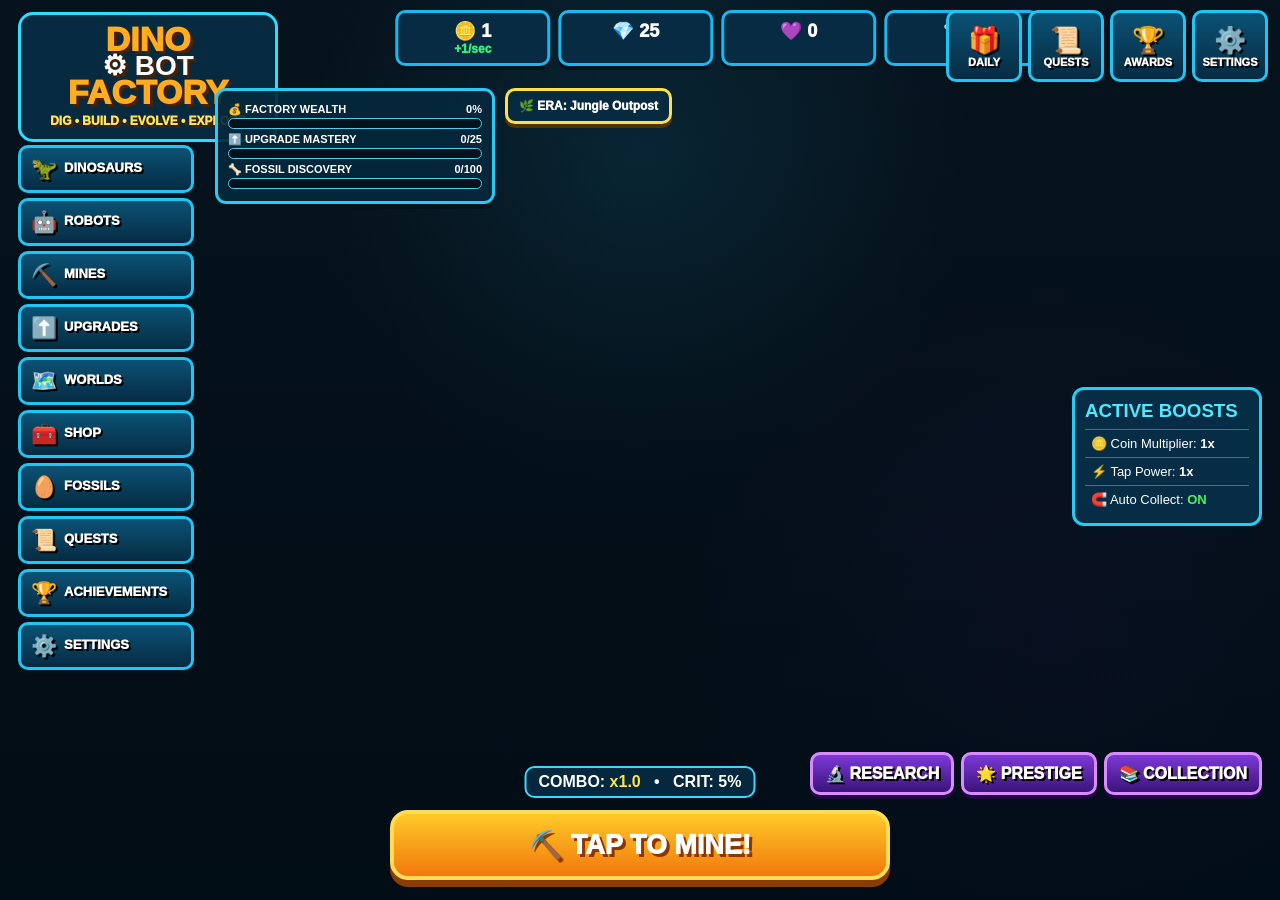
==== commit 0e37f07a: "Publish Android APK with responsive layout" ====
--- a/app/src/main/assets/index.html
+++ b/app/src/main/assets/index.html
@@ -164,7 +164,38 @@
  #eraBadge{top:68px}
 }
 </style>
-<style id="android-layout-fix">html,body{width:100%;height:100%;min-height:100%;overflow:hidden;overscroll-behavior:none;-webkit-user-select:none;user-select:none;-webkit-tap-highlight-color:transparent;touch-action:manipulation}#game{width:100vw;height:100dvh;min-height:100vh;overflow:hidden;padding-top:env(safe-area-inset-top);padding-bottom:env(safe-area-inset-bottom);padding-left:env(safe-area-inset-left);padding-right:env(safe-area-inset-right)}button{touch-action:manipulation;-webkit-tap-highlight-color:transparent}@media(max-width:600px){body{font-size:clamp(12px,3.2vw,18px)}}</style><script>document.addEventListener('touchmove',function(e){if(e.target===document.body)e.preventDefault()},{passive:false});</script></head>
+<style id="android-layout-fix-v3">
+html,body{width:100%;height:100%;margin:0;padding:0;overflow:hidden;overscroll-behavior:none;-webkit-user-select:none;user-select:none;-webkit-tap-highlight-color:transparent;touch-action:manipulation}
+#game{width:100%;height:100%;min-height:100%;overflow:hidden;position:relative;background-color:#06131d;background-image:linear-gradient(180deg,rgba(4,18,29,.20),rgba(1,10,18,.78)),radial-gradient(circle at 50% 18%,rgba(39,205,255,.16),transparent 34%),radial-gradient(circle at 82% 72%,rgba(130,55,255,.12),transparent 30%),url("background.jpg");background-position:center;background-size:cover;background-repeat:no-repeat}
+button{touch-action:manipulation;-webkit-tap-highlight-color:transparent}
+@media(max-width:900px){
+ .logo{left:50%!important;top:66px!important;transform:translateX(-50%)!important;width:calc(100% - 20px)!important;max-width:430px!important;padding:8px 10px!important;font-size:25px!important;line-height:.9!important}
+ .logo b{font-size:20px!important}.logo small{font-size:10px!important;margin-top:4px!important}
+ .resources{left:6px!important;right:6px!important;top:6px!important;transform:none!important;justify-content:space-between!important;gap:4px!important;width:auto!important}
+ .res{flex:1 1 0!important;min-width:0!important;width:auto!important;padding:6px 2px!important;font-size:13px!important;border-width:3px!important;border-radius:11px!important;white-space:nowrap!important;overflow:hidden!important}
+ .res small{font-size:9px!important}
+ .topbuttons,.boosts,.world,.featureDock,.eventMeter{display:none!important}
+ .side{left:8px!important;right:8px!important;top:185px!important;bottom:145px!important;width:auto!important;height:auto!important;max-height:none!important;display:grid!important;grid-template-columns:repeat(2,minmax(0,1fr))!important;grid-template-rows:repeat(5,48px)!important;grid-auto-flow:row!important;gap:7px!important;overflow:visible!important;padding:0!important}
+ .sidebtn{width:100%!important;height:48px!important;min-height:48px!important;flex:none!important;padding:0 8px!important;font-size:13px!important;border-width:3px!important;border-radius:11px!important;text-align:left!important;white-space:nowrap!important;overflow:hidden!important}
+ .sidebtn span{font-size:21px!important;margin-right:5px!important}
+ #progressDeck,#eraBadge{display:none!important}
+ .comboBox{left:50%!important;bottom:75px!important;width:calc(100% - 32px)!important;max-width:430px!important;text-align:center!important;font-size:12px!important;padding:5px 8px!important;white-space:nowrap!important}
+ #tap{left:50%!important;bottom:7px!important;width:min(370px,calc(100% - 28px))!important;height:60px!important;font-size:24px!important;border-width:4px!important;border-radius:17px!important}
+ #overlay{padding:8px!important}
+ #panel{width:calc(100% - 16px)!important;max-width:none!important;max-height:calc(100% - 16px)!important;padding:8px!important}
+ .grid{grid-template-columns:1fr 1fr!important;gap:7px!important}.card{padding:7px!important}.icon{font-size:32px!important}.card h3{font-size:14px!important}.desc{font-size:10px!important;min-height:28px!important}.buy{padding:7px!important;font-size:11px!important}
+ #toast{top:14%!important;width:calc(100% - 32px)!important;text-align:center!important;font-size:17px!important;padding:9px 12px!important}
+ #eventCard{top:18%!important;width:calc(100% - 28px)!important;padding:10px!important}
+ #evolutionBanner{width:calc(100% - 28px)!important;font-size:22px!important;padding:12px!important}
+}
+@media(max-width:380px){
+ .logo{top:63px!important;font-size:22px!important}.logo b{font-size:18px!important}
+ .side{top:178px!important;bottom:137px!important;grid-template-rows:repeat(5,43px)!important;gap:5px!important}
+ .sidebtn{height:43px!important;min-height:43px!important;font-size:11px!important;padding:0 6px!important}.sidebtn span{font-size:18px!important;margin-right:4px!important}
+ #tap{height:56px!important;font-size:21px!important}.comboBox{bottom:67px!important;font-size:11px!important}
+}
+</style>
+<script>(function(){function fit(){var g=document.getElementById('game');if(!g)return;g.style.width=window.innerWidth+'px';g.style.height=window.innerHeight+'px'}window.addEventListener('resize',fit);window.addEventListener('orientationchange',function(){setTimeout(fit,200)});fit()})();</script></head>
 <body><div id="game">
 <div class="logo">DINO <b>⚙ BOT</b> FACTORY<small>DIG • BUILD • EVOLVE • EXPLORE</small></div>
 <div class="resources">
